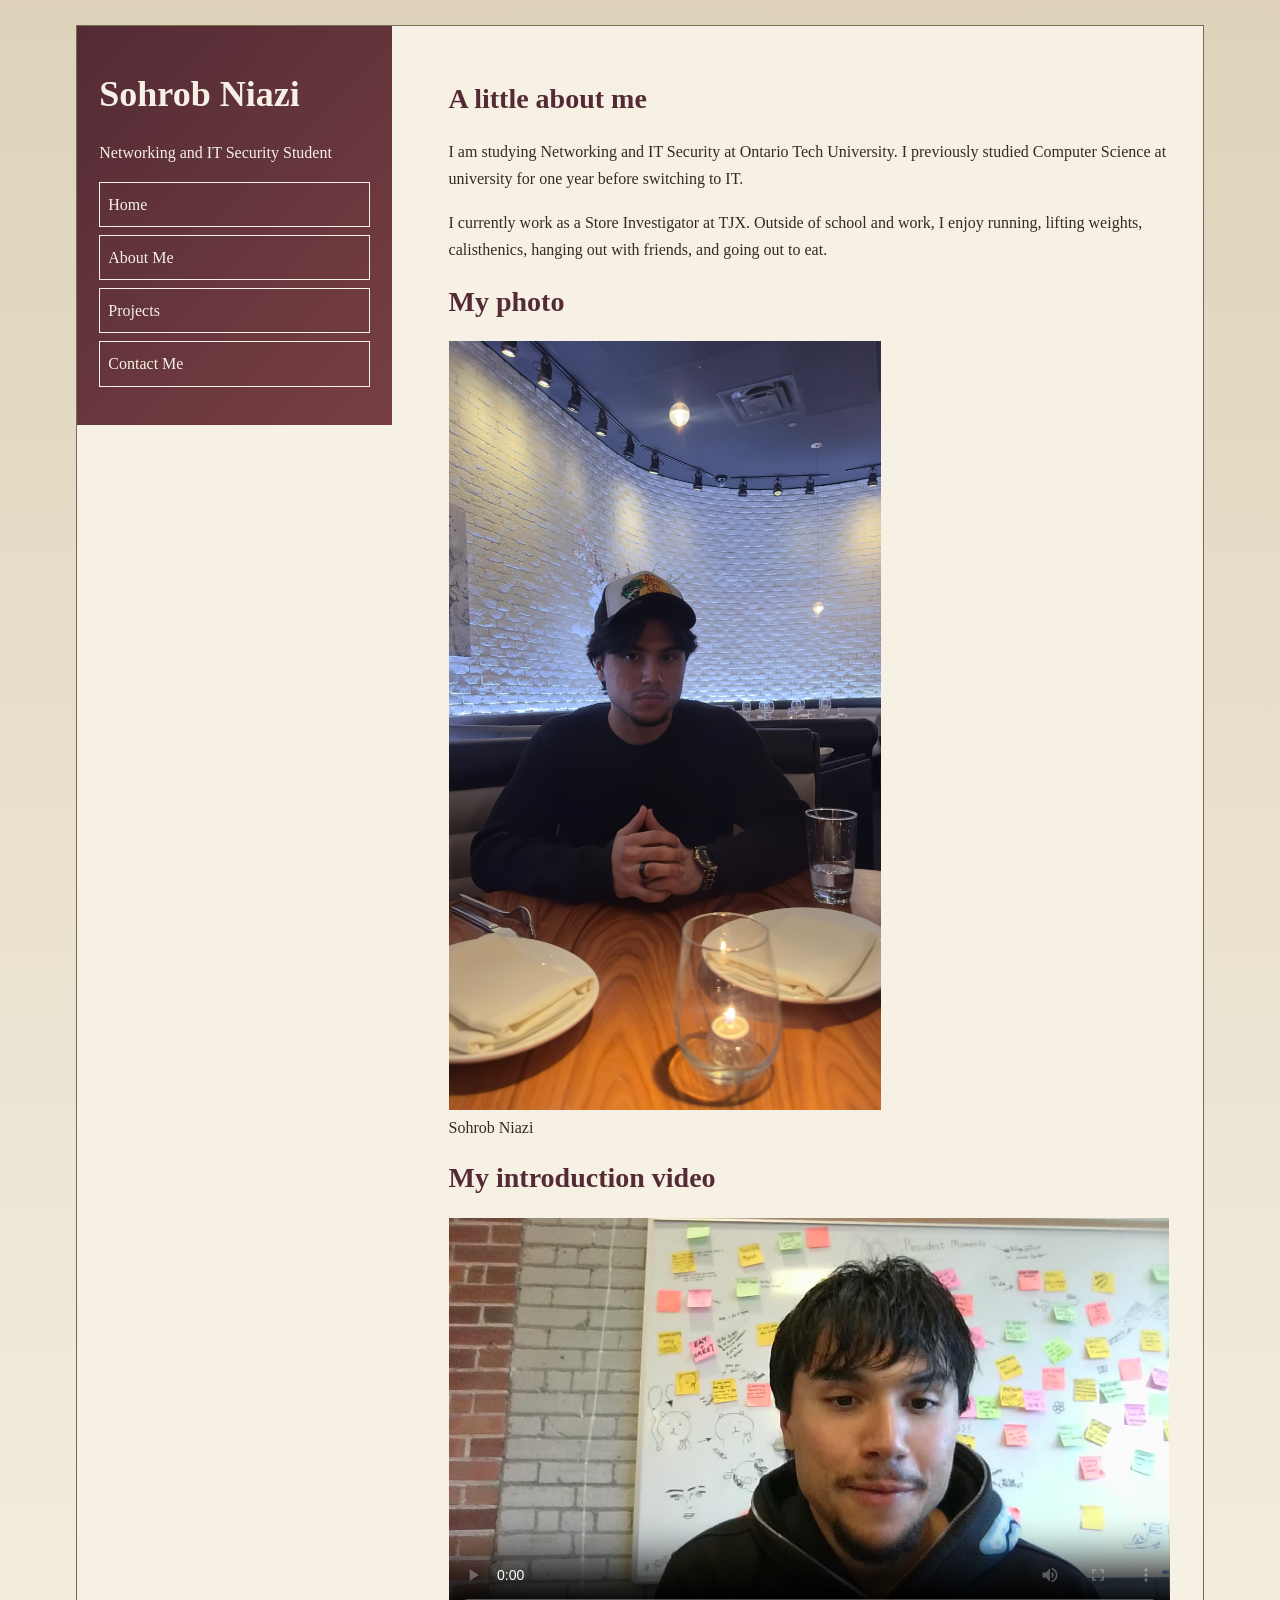
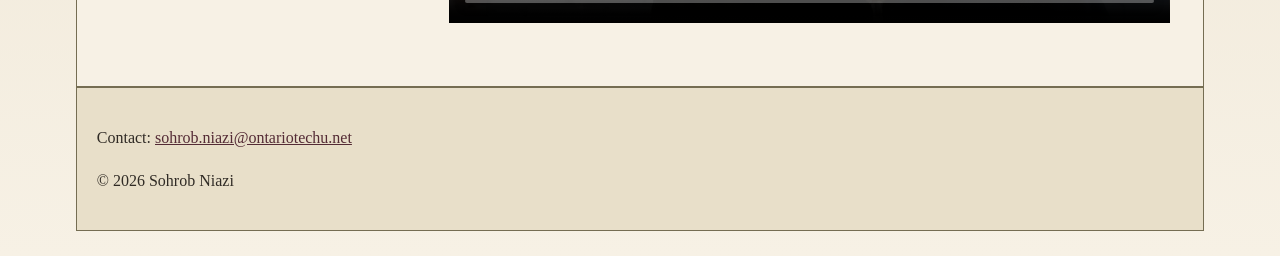
==== about.html @ 37c4a657 "Add portfolio website draft" ====
<!DOCTYPE html>
<html lang="en">
<head>
<meta charset="UTF-8">
<meta name="viewport" content="width=device-width, initial-scale=1.0">
<title>About Me | Sohrob Niazi</title>
<link rel="stylesheet" href="css/style.css">
<!-- Separate viewport stylesheets follow Week 3 responsive.html. -->
<link rel="stylesheet" href="css/laptop.css" media="only screen and (min-width:960px)">
<link rel="stylesheet" href="css/tablet.css" media="only screen and (min-width:481px) and (max-width:959px)">
<link rel="stylesheet" href="css/mobile.css" media="only screen and (max-width:480px)">
</head>
<body>
<div id="wrapper">
<!-- Semantic header, nav, article, section and footer follow semantic.html. -->
<header><h1>Sohrob Niazi</h1><p>Networking and IT Security Student</p>
<nav><p><a href="index.html">Home</a> <a href="about.html">About Me</a> <a href="projects.html">Projects</a> <a href="contact.html">Contact Me</a></p></nav></header>
<div id="content">
<article>
<h2>A little about me</h2>
<p>I am studying Networking and IT Security at Ontario Tech University. I previously studied Computer Science at university for one year before switching to IT.</p>
<p>I currently work as a Store Investigator at TJX. Outside of school and work, I enjoy running, lifting weights, calisthenics, hanging out with friends, and going out to eat.</p>
<section><h2>My photo</h2>
<!-- Image and figure follow the Week 3 semantic.html example. -->
<figure class="portrait">
<img src="media/sohrob.jpeg" alt="Sohrob Niazi sitting at a restaurant table">
<figcaption>Sohrob Niazi</figcaption>
</figure>
</section>
<section><h2>My introduction video</h2>
<!-- Video controls, poster and source follow Week 2 videos.html. -->
<video controls poster="media/video-poster.jpg" preload="auto">
<source src="media/introduction.mp4" type="video/mp4">
Your browser does not support this video. <a href="media/introduction.mp4">Download my introduction video</a>.
</video>
</section></article>
</div>
<footer><p>Contact: <a href="mailto:sohrob.niazi@ontariotechu.net">sohrob.niazi@ontariotechu.net</a></p>
<p>&copy; 2026 Sohrob Niazi</p></footer>
</div>
</body>
</html>
---- css/style.css ----
/* Colours and spacing use the Week 1 and Week 3 CSS patterns. */
body {
    font-family: Georgia, 'Times New Roman', serif;
    margin: 0;
    padding: 0;
    color: #302B25;
    background: linear-gradient(to bottom, #DED3BA 0%, #F7F1E5 100%);
}
#wrapper {
    margin: 25px auto;
    background-color: #F7F1E5;
    border: 1px solid #756D52;
}
header {
    background: linear-gradient(135deg, #542B35 0%, #773F43 100%);
    color: #F7F1E5;
    padding: 20px;
}
h1 { font-size: 36px; }
h2 { font-size: 28px; color: #542B35; }
h3 { font-size: 22px; color: #542B35; }
p { line-height: 1.7; }
a { color: #542B35; }
header a { color: #F7F1E5; }
nav a {
    display: block;
    padding: 8px;
    margin-bottom: 8px;
    border: 1px solid #F7F1E5;
    text-decoration: none;
}
nav a:hover { background-color: #F7F1E5; color: #542B35; }
#content { padding: 20px; }
section { margin-bottom: 25px; }
.intro {
    padding: 20px;
    background-color: #E8DFC9;
    border-left: 5px solid #756D52;
}
.project {
    padding: 15px;
    margin-bottom: 20px;
    border-top: 2px solid #756D52;
}
.button {
    display: inline-block;
    padding: 10px;
    margin-top: 5px;
    background-color: #542B35;
    color: #F7F1E5;
    border: 1px solid #542B35;
    font-size: 16px;
    text-decoration: none;
}
.button:hover { background-color: #773F43; }
input, textarea {
    font-family: Verdana, Geneva, Arial, sans-serif;
    font-size: 16px;
    background-color: #FFFFFF;
    color: #302B25;
    border: 1px solid #756D52;
}
input { padding: 8px; }
textarea { width: 90%; }
img, video { width: 100%; }
.portrait { width: 60%; margin-left: 0; }
figcaption { padding-top: 5px; }
footer {
    clear: both;
    padding: 20px;
    background-color: #E8DFC9;
    border-top: 2px solid #756D52;
}
---- css/laptop.css ----
/* Float columns follow Week 3 fluid.css; the footer clears both floats. */
#wrapper { width: 88%; }
header { float: left; width: 24%; padding: 2%; }
#content { float: right; width: 64%; padding: 3%; }
form { width: 95%; }
---- css/tablet.css ----
/* Tablet: the class breakpoints with a stacked layout. */
#wrapper { width: 94%; }
header, #content { float: none; }
nav a { display: inline-block; margin-right: 5px; }
form { width: 90%; }
h1 { font-size: 32px; }
---- css/mobile.css ----
/* Mobile uses the class 480px breakpoint and percentage widths. */
@media only screen and (max-width:480px) {
    #wrapper { width: 96%; margin: 10px auto; }
    header, footer, #content { padding: 15px; float: none; }
    h1 { font-size: 30px; }
    h2 { font-size: 24px; }
    .portrait { width: 90%; }
    form { width: 100%; }
    input { width: 85%; }
    .button { width: auto; }
    footer p { font-size: 12px; }
}
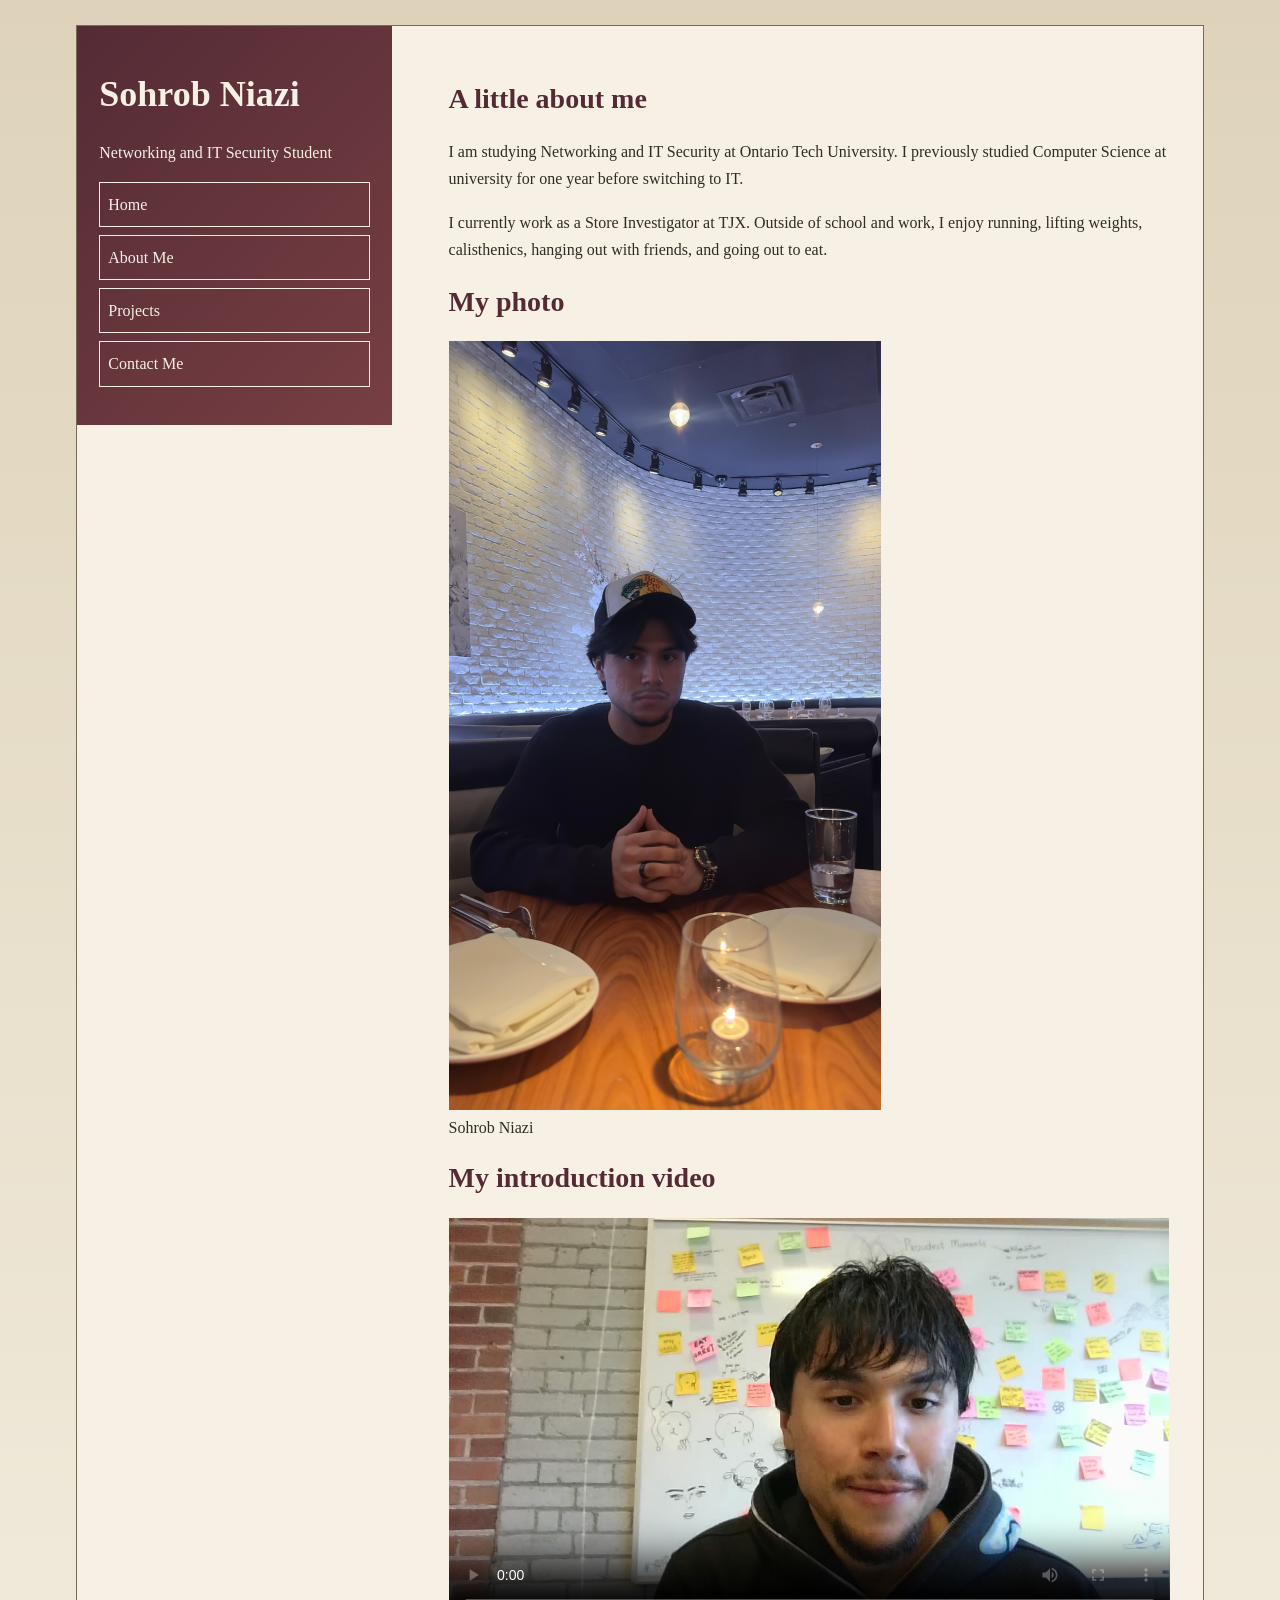
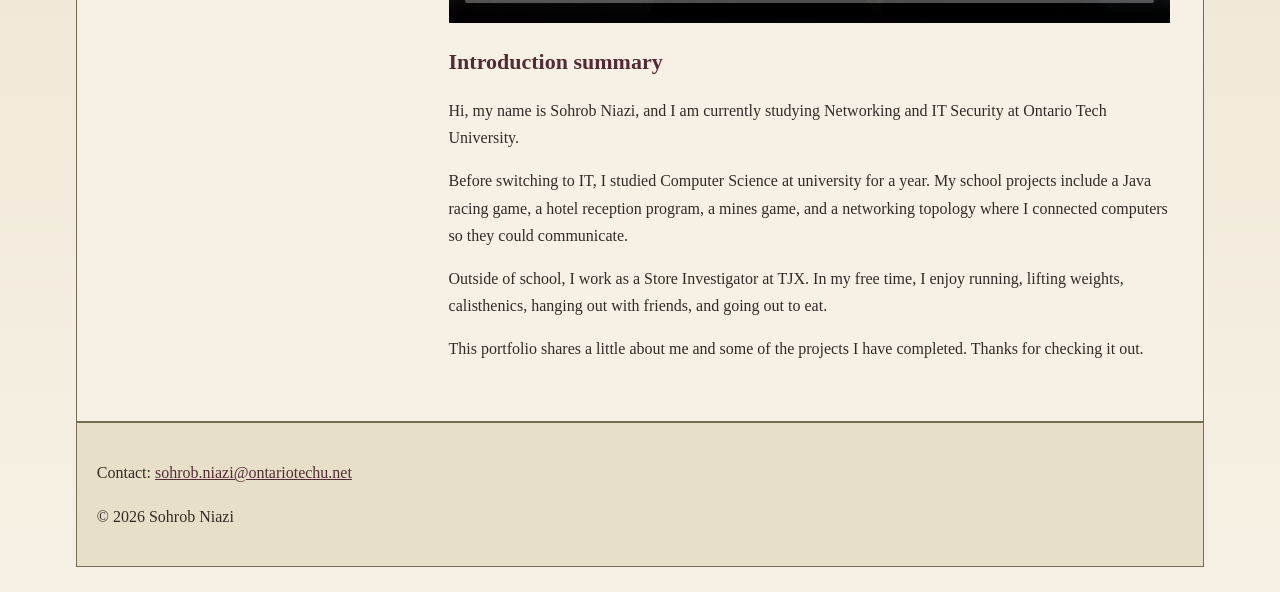
==== commit 0e790af0: "Add written introduction below video" ====
--- a/about.html
+++ b/about.html
@@ -32,7 +32,11 @@
 <video controls poster="media/video-poster.jpg" preload="auto">
 <source src="media/introduction.mp4" type="video/mp4">
 Your browser does not support this video. <a href="media/introduction.mp4">Download my introduction video</a>.
-</video>
+</video><h3>Introduction summary</h3>
+<p>Hi, my name is Sohrob Niazi, and I am currently studying Networking and IT Security at Ontario Tech University.</p>
+<p>Before switching to IT, I studied Computer Science at university for a year. My school projects include a Java racing game, a hotel reception program, a mines game, and a networking topology where I connected computers so they could communicate.</p>
+<p>Outside of school, I work as a Store Investigator at TJX. In my free time, I enjoy running, lifting weights, calisthenics, hanging out with friends, and going out to eat.</p>
+<p>This portfolio shares a little about me and some of the projects I have completed. Thanks for checking it out.</p>
 </section></article>
 </div>
 <footer><p>Contact: <a href="mailto:sohrob.niazi@ontariotechu.net">sohrob.niazi@ontariotechu.net</a></p>
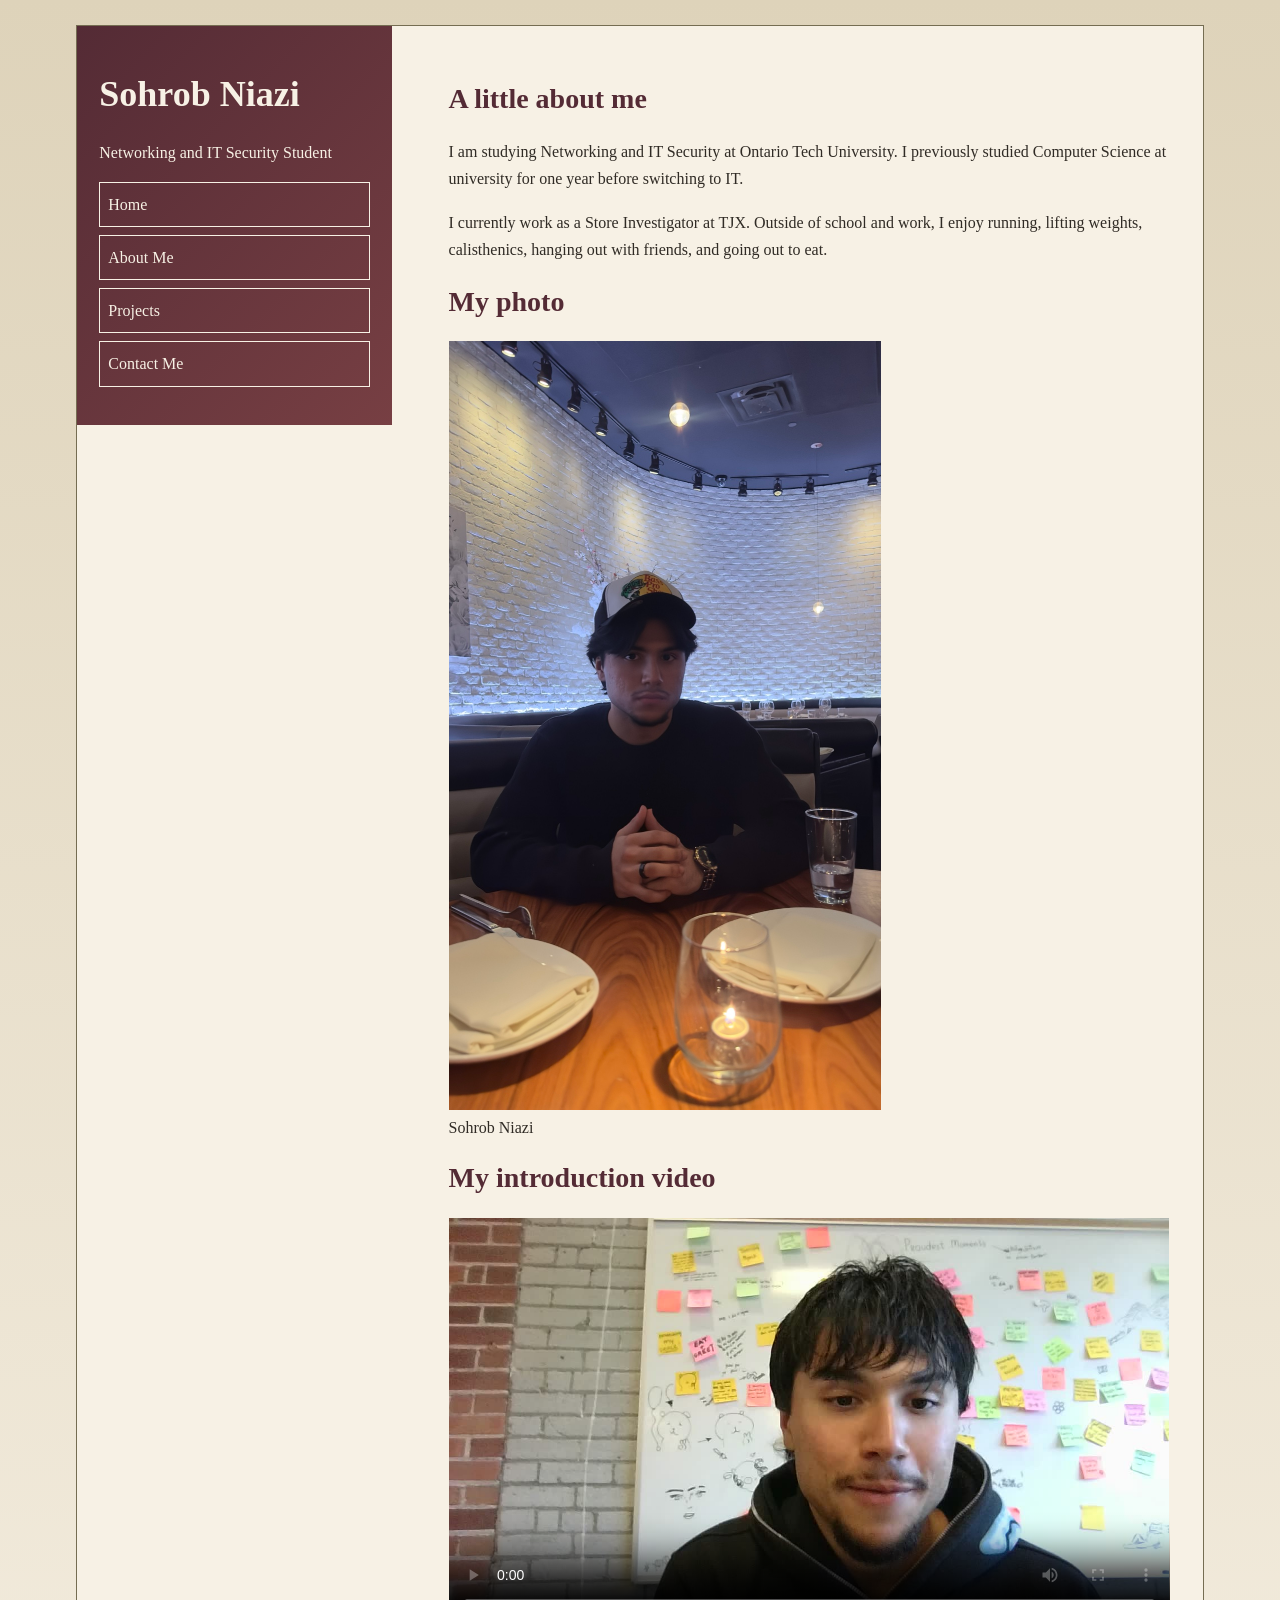
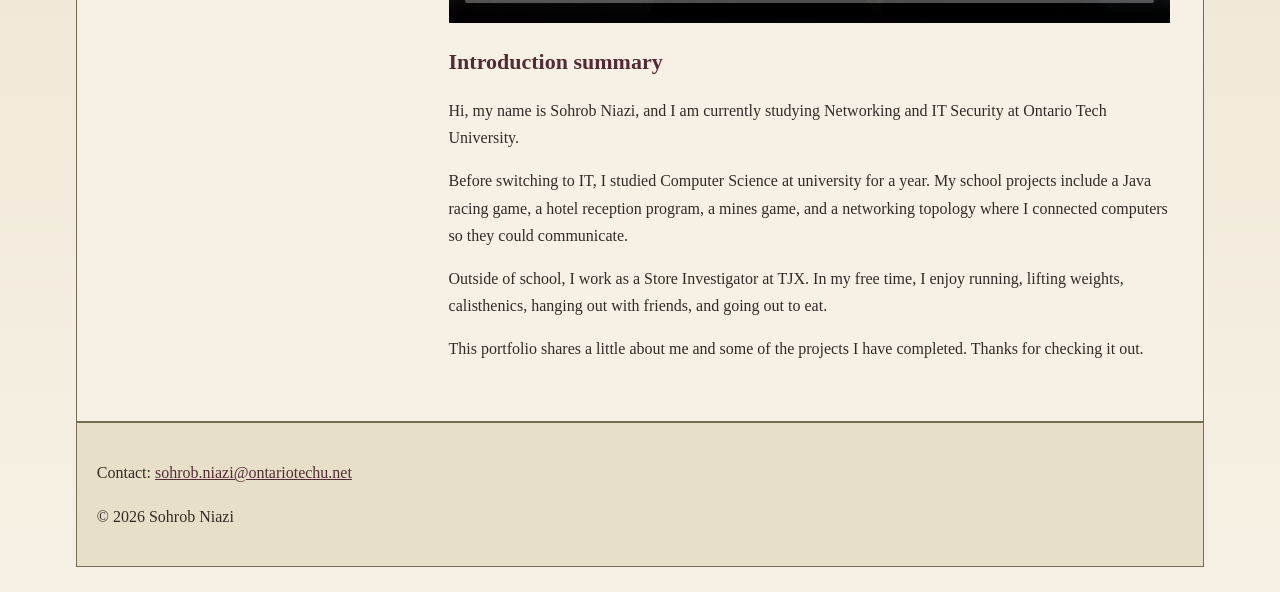
==== commit d63dbe24: "Add comments explaining HTML and CSS" ====
--- a/about.html
+++ b/about.html
@@ -1,46 +1,67 @@
 <!DOCTYPE html>
 <html lang="en">
 <head>
+<!-- Set the character encoding and match the page width to the device screen. -->
 <meta charset="UTF-8">
 <meta name="viewport" content="width=device-width, initial-scale=1.0">
 <title>About Me | Sohrob Niazi</title>
+
+<!-- Load the main styles used on all pages. -->
 <link rel="stylesheet" href="css/style.css">
-<!-- Separate viewport stylesheets follow Week 3 responsive.html. -->
+
+<!-- Week 3 responsive.html: load a layout stylesheet based on screen width. -->
 <link rel="stylesheet" href="css/laptop.css" media="only screen and (min-width:960px)">
 <link rel="stylesheet" href="css/tablet.css" media="only screen and (min-width:481px) and (max-width:959px)">
 <link rel="stylesheet" href="css/mobile.css" media="only screen and (max-width:480px)">
 </head>
 <body>
+<!-- The wrapper groups the page for sizing and positioning with CSS. -->
 <div id="wrapper">
-<!-- Semantic header, nav, article, section and footer follow semantic.html. -->
+
+<!-- Page structure follows Week 3 semantic.html. -->
 <header><h1>Sohrob Niazi</h1><p>Networking and IT Security Student</p>
+
+<!-- Navigation links connect the four pages. -->
 <nav><p><a href="index.html">Home</a> <a href="about.html">About Me</a> <a href="projects.html">Projects</a> <a href="contact.html">Contact Me</a></p></nav></header>
+
 <div id="content">
+<!-- The article groups my background, photo and introduction video. -->
 <article>
 <h2>A little about me</h2>
 <p>I am studying Networking and IT Security at Ontario Tech University. I previously studied Computer Science at university for one year before switching to IT.</p>
 <p>I currently work as a Store Investigator at TJX. Outside of school and work, I enjoy running, lifting weights, calisthenics, hanging out with friends, and going out to eat.</p>
+
 <section><h2>My photo</h2>
-<!-- Image and figure follow the Week 3 semantic.html example. -->
+<!-- figure groups the photo with its caption.  src gives the image location, and alt describes it for screen readers or when the image cannot load. The portrait class controls its size. -->
 <figure class="portrait">
 <img src="media/sohrob.jpeg" alt="Sohrob Niazi sitting at a restaurant table">
 <figcaption>Sohrob Niazi</figcaption>
 </figure>
 </section>
+
 <section><h2>My introduction video</h2>
-<!-- Video controls, poster and source follow Week 2 videos.html. -->
+<!-- controls adds playback buttons, poster sets the preview image, and preload="auto" asks the browser to preload the video. -->
 <video controls poster="media/video-poster.jpg" preload="auto">
+
+<!-- Give the browser the video file location and its MP4 format. -->
 <source src="media/introduction.mp4" type="video/mp4">
+
+<!-- This message and download link appear if the video element is unsupported. -->
 Your browser does not support this video. <a href="media/introduction.mp4">Download my introduction video</a>.
-</video><h3>Introduction summary</h3>
+</video>
+
+<!-- this is a written summary of the introduction below the video. -->
+<h3>Introduction summary</h3>
 <p>Hi, my name is Sohrob Niazi, and I am currently studying Networking and IT Security at Ontario Tech University.</p>
 <p>Before switching to IT, I studied Computer Science at university for a year. My school projects include a Java racing game, a hotel reception program, a mines game, and a networking topology where I connected computers so they could communicate.</p>
 <p>Outside of school, I work as a Store Investigator at TJX. In my free time, I enjoy running, lifting weights, calisthenics, hanging out with friends, and going out to eat.</p>
 <p>This portfolio shares a little about me and some of the projects I have completed. Thanks for checking it out.</p>
 </section></article>
 </div>
+
+<!-- This Shows my email and copyright at the bottom of the page. Clicking my email opens an email app addressed to me. & copy; displays the copyright symbol. -->
 <footer><p>Contact: <a href="mailto:sohrob.niazi@ontariotechu.net">sohrob.niazi@ontariotechu.net</a></p>
 <p>&copy; 2026 Sohrob Niazi</p></footer>
 </div>
 </body>
-</html>
+</html>
--- a/css/style.css
+++ b/css/style.css
@@ -1,4 +1,4 @@
-/* Colours and spacing use the Week 1 and Week 3 CSS patterns. */
+/* Set the page font, remove default spacing and fade the background from darker cream at the top to lighter cream at the bottom. */
 body {
     font-family: Georgia, 'Times New Roman', serif;
     margin: 0;
@@ -6,22 +6,34 @@
     color: #302B25;
     background: linear-gradient(to bottom, #DED3BA 0%, #F7F1E5 100%);
 }
+
+/* Centre the wrapper and give it a cream background and olive border. */
 #wrapper {
     margin: 25px auto;
     background-color: #F7F1E5;
     border: 1px solid #756D52;
 }
+
+/* Fade the header colours diagonally and add cream text and inner spacing. */
 header {
     background: linear-gradient(135deg, #542B35 0%, #773F43 100%);
     color: #F7F1E5;
     padding: 20px;
 }
+
+/* Set the heading sizes and colours. */
 h1 { font-size: 36px; }
 h2 { font-size: 28px; color: #542B35; }
 h3 { font-size: 22px; color: #542B35; }
+
+/* Add space between lines of paragraph text. */
 p { line-height: 1.7; }
+
+/* Use burgundy links, except inside the header where they are cream. */
 a { color: #542B35; }
 header a { color: #F7F1E5; }
+
+/* nav a selects the links inside the navigation menu. display: block puts each link on its own line. padding: 8px adds space inside each link. margin-bottom: 8px adds space below each link. border adds a 1px solid cream border around each link. text-decoration: none removes the underline. */
 nav a {
     display: block;
     padding: 8px;
@@ -29,19 +41,29 @@
     border: 1px solid #F7F1E5;
     text-decoration: none;
 }
+
+/* :hover applies when the mouse is over a menu link. Set its background to cream and its text to burgundy. */
 nav a:hover { background-color: #F7F1E5; color: #542B35; }
+
+/* Add 20px inside the content area and 25px below each section. */
 #content { padding: 20px; }
 section { margin-bottom: 25px; }
+
+/* .intro selects the introduction. Add inner spacing, a sand background and an olive left border. */
 .intro {
     padding: 20px;
     background-color: #E8DFC9;
     border-left: 5px solid #756D52;
 }
+
+/* .project selects each project. Add inner spacing, space below it and an olive top border. */
 .project {
     padding: 15px;
     margin-bottom: 20px;
     border-top: 2px solid #756D52;
 }
+
+/* .button selects the buttons. Inline-block lets them sit beside each other. Add spacing, burgundy backgrounds, cream text and borders. Set the text size to 16px and remove link underlines. */
 .button {
     display: inline-block;
     padding: 10px;
@@ -52,7 +74,11 @@
     font-size: 16px;
     text-decoration: none;
 }
+
+/* Change the button background when the mouse is over it. */
 .button:hover { background-color: #773F43; }
+
+/* Style inputs and the comments box with a 16px font, white background, dark brown text and olive borders. */
 input, textarea {
     font-family: Verdana, Geneva, Arial, sans-serif;
     font-size: 16px;
@@ -60,14 +86,24 @@
     color: #302B25;
     border: 1px solid #756D52;
 }
+
+/* Add inner spacing to inputs. Make the comments box 90% of its container's width. */
 input { padding: 8px; }
 textarea { width: 90%; }
+
+/* Makes images and videos fill their container's width. */
 img, video { width: 100%; }
+
+/* Makes the photo container 60% wide with no left margin. */
 .portrait { width: 60%; margin-left: 0; }
+
+/* This adds 5px of space above the caption text. */
 figcaption { padding-top: 5px; }
+
+/* clear: both puts the footer below the floated columns.Add inner spacing, a sand background and an olive top border. */
 footer {
     clear: both;
     padding: 20px;
     background-color: #E8DFC9;
     border-top: 2px solid #756D52;
-}
+}
--- a/css/laptop.css
+++ b/css/laptop.css
@@ -1,5 +1,13 @@
-/* Float columns follow Week 3 fluid.css; the footer clears both floats. */
+/* Make the website 88% of the available page width. */
 #wrapper { width: 88%; }
+
+/* Put the header and menu on the left.
+   Set its width to 24% and add spacing inside it. */
 header { float: left; width: 24%; padding: 2%; }
+
+/* Put the page content on the right.
+   Set its width to 64% and add spacing inside it. */
 #content { float: right; width: 64%; padding: 3%; }
-form { width: 95%; }
+
+/* Make the form 95% of its container's width. */
+form { width: 95%; }
--- a/css/tablet.css
+++ b/css/tablet.css
@@ -1,6 +1,15 @@
-/* Tablet: the class breakpoints with a stacked layout. */
+/* Make the website 94% of the available page width. */
 #wrapper { width: 94%; }
+
+/* Keep the header above the content instead of floating them. */
 header, #content { float: none; }
+
+/* Let menu links sit beside each other, with a small gap.
+   They wrap onto another line if there is not enough room. */
 nav a { display: inline-block; margin-right: 5px; }
+
+/* Make the form 90% of its container's width. */
 form { width: 90%; }
-h1 { font-size: 32px; }
+
+/* Make the main heading slightly smaller. */
+h1 { font-size: 32px; }
--- a/css/mobile.css
+++ b/css/mobile.css
@@ -1,12 +1,29 @@
-/* Mobile uses the class 480px breakpoint and percentage widths. */
+/* Apply these styles when the screen is 480px wide or less. */
 @media only screen and (max-width:480px) {
+
+    /* Use most of the page width and centre the website.
+       Leave 10px of space above and below it. */
     #wrapper { width: 96%; margin: 10px auto; }
+
+    /* Reduce inner spacing and keep the page areas stacked. */
     header, footer, #content { padding: 15px; float: none; }
+
+    /* Make headings smaller for the narrow screen. */
     h1 { font-size: 30px; }
     h2 { font-size: 24px; }
+
+    /* Make the photo container wider on small screens. */
     .portrait { width: 90%; }
+
+    /* Let the form fill its container. */
     form { width: 100%; }
+
+    /* Make input fields 85% of their container's width. */
     input { width: 85%; }
+
+    /* Let buttons size themselves instead of using the input width. */
     .button { width: auto; }
+
+    /* Make the footer paragraph text smaller. */
     footer p { font-size: 12px; }
-}
+}
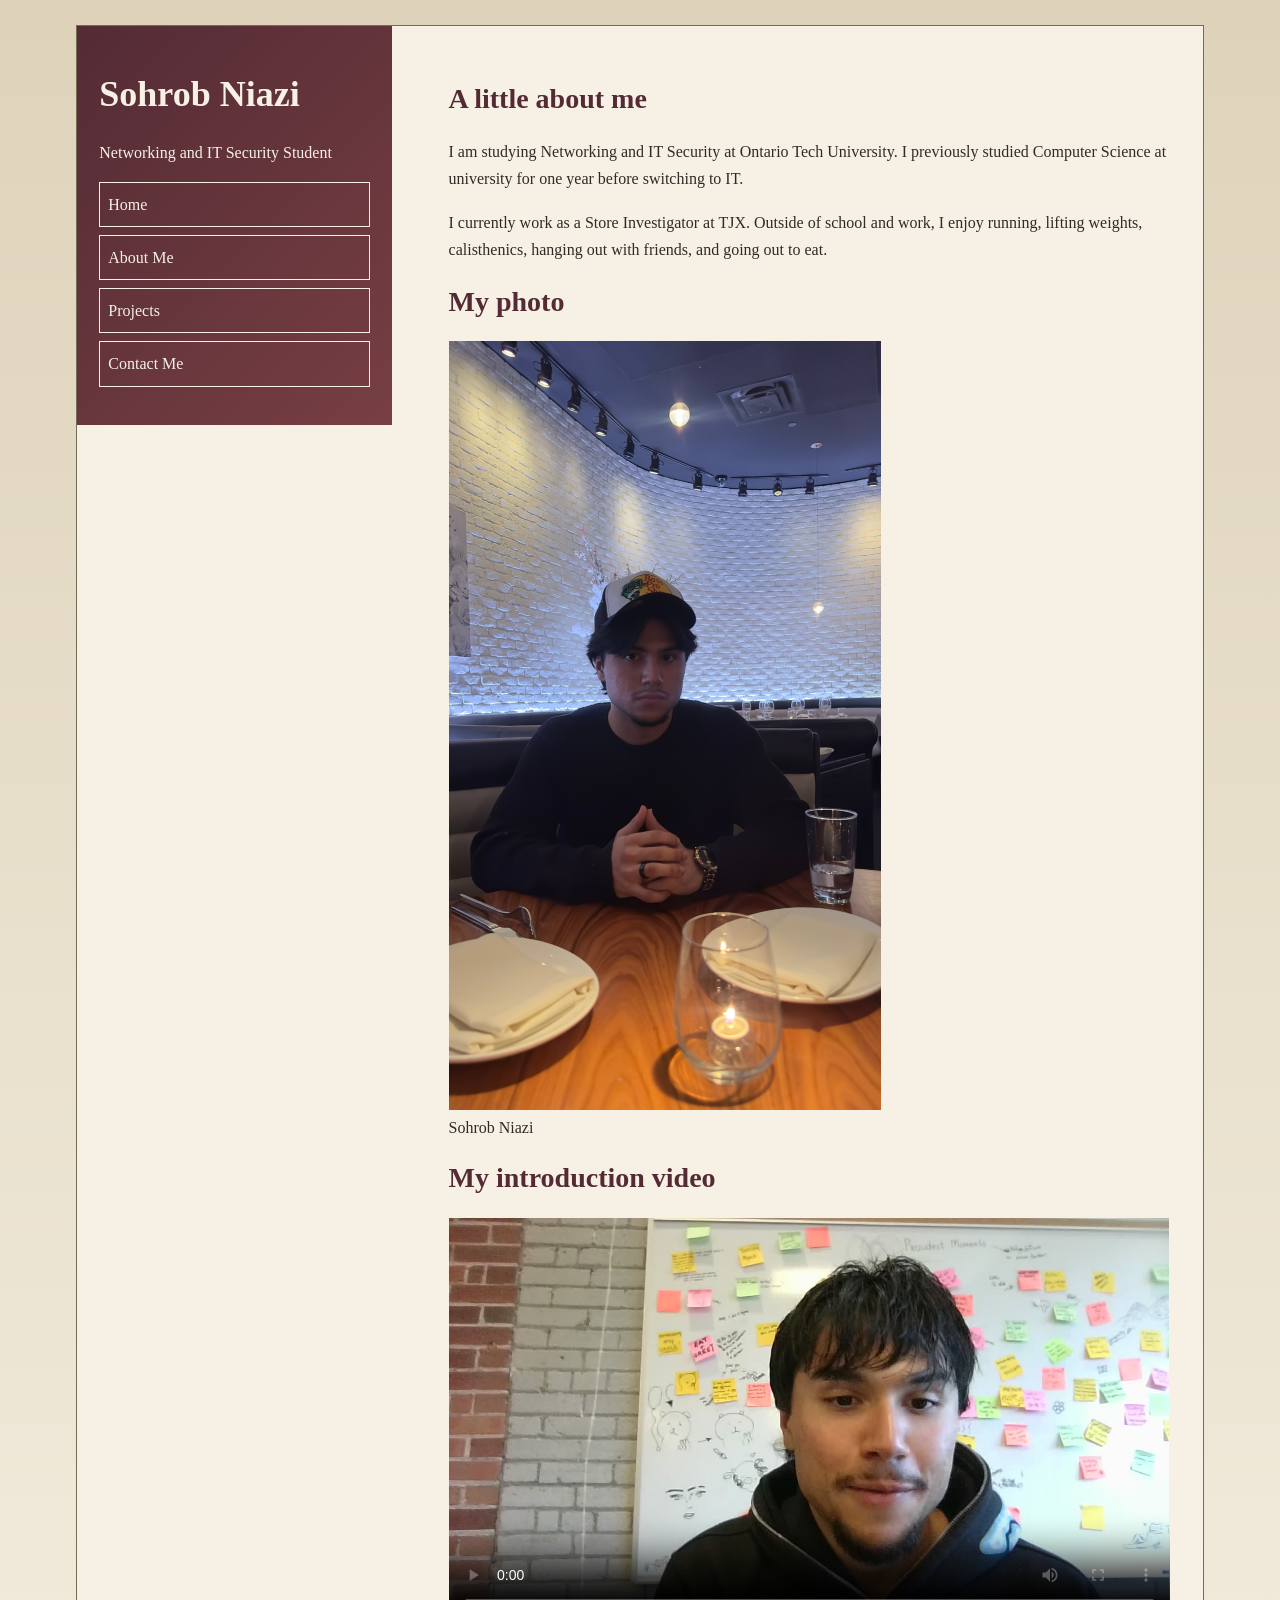
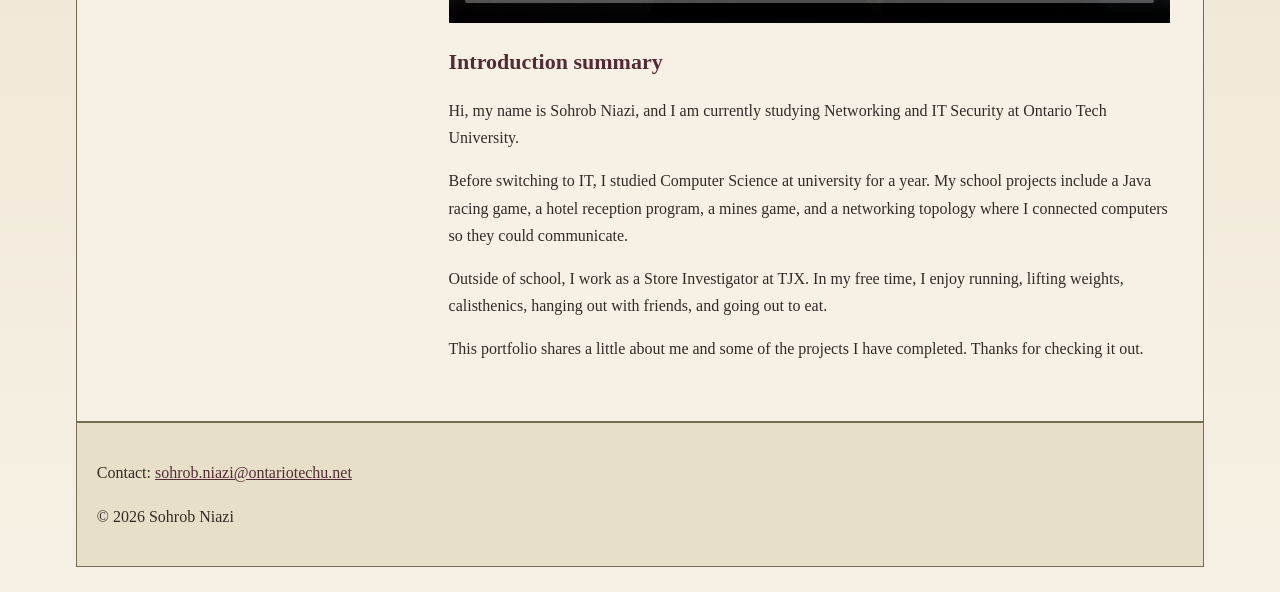
==== commit 80e176f3: "Revise code comments" ====
--- a/about.html
+++ b/about.html
@@ -6,7 +6,7 @@
 <meta name="viewport" content="width=device-width, initial-scale=1.0">
 <title>About Me | Sohrob Niazi</title>
 
-<!-- Load the main styles used on all pages. -->
+<!-- This loads the main styles used on all pages. -->
 <link rel="stylesheet" href="css/style.css">
 
 <!-- Week 3 responsive.html: load a layout stylesheet based on screen width. -->
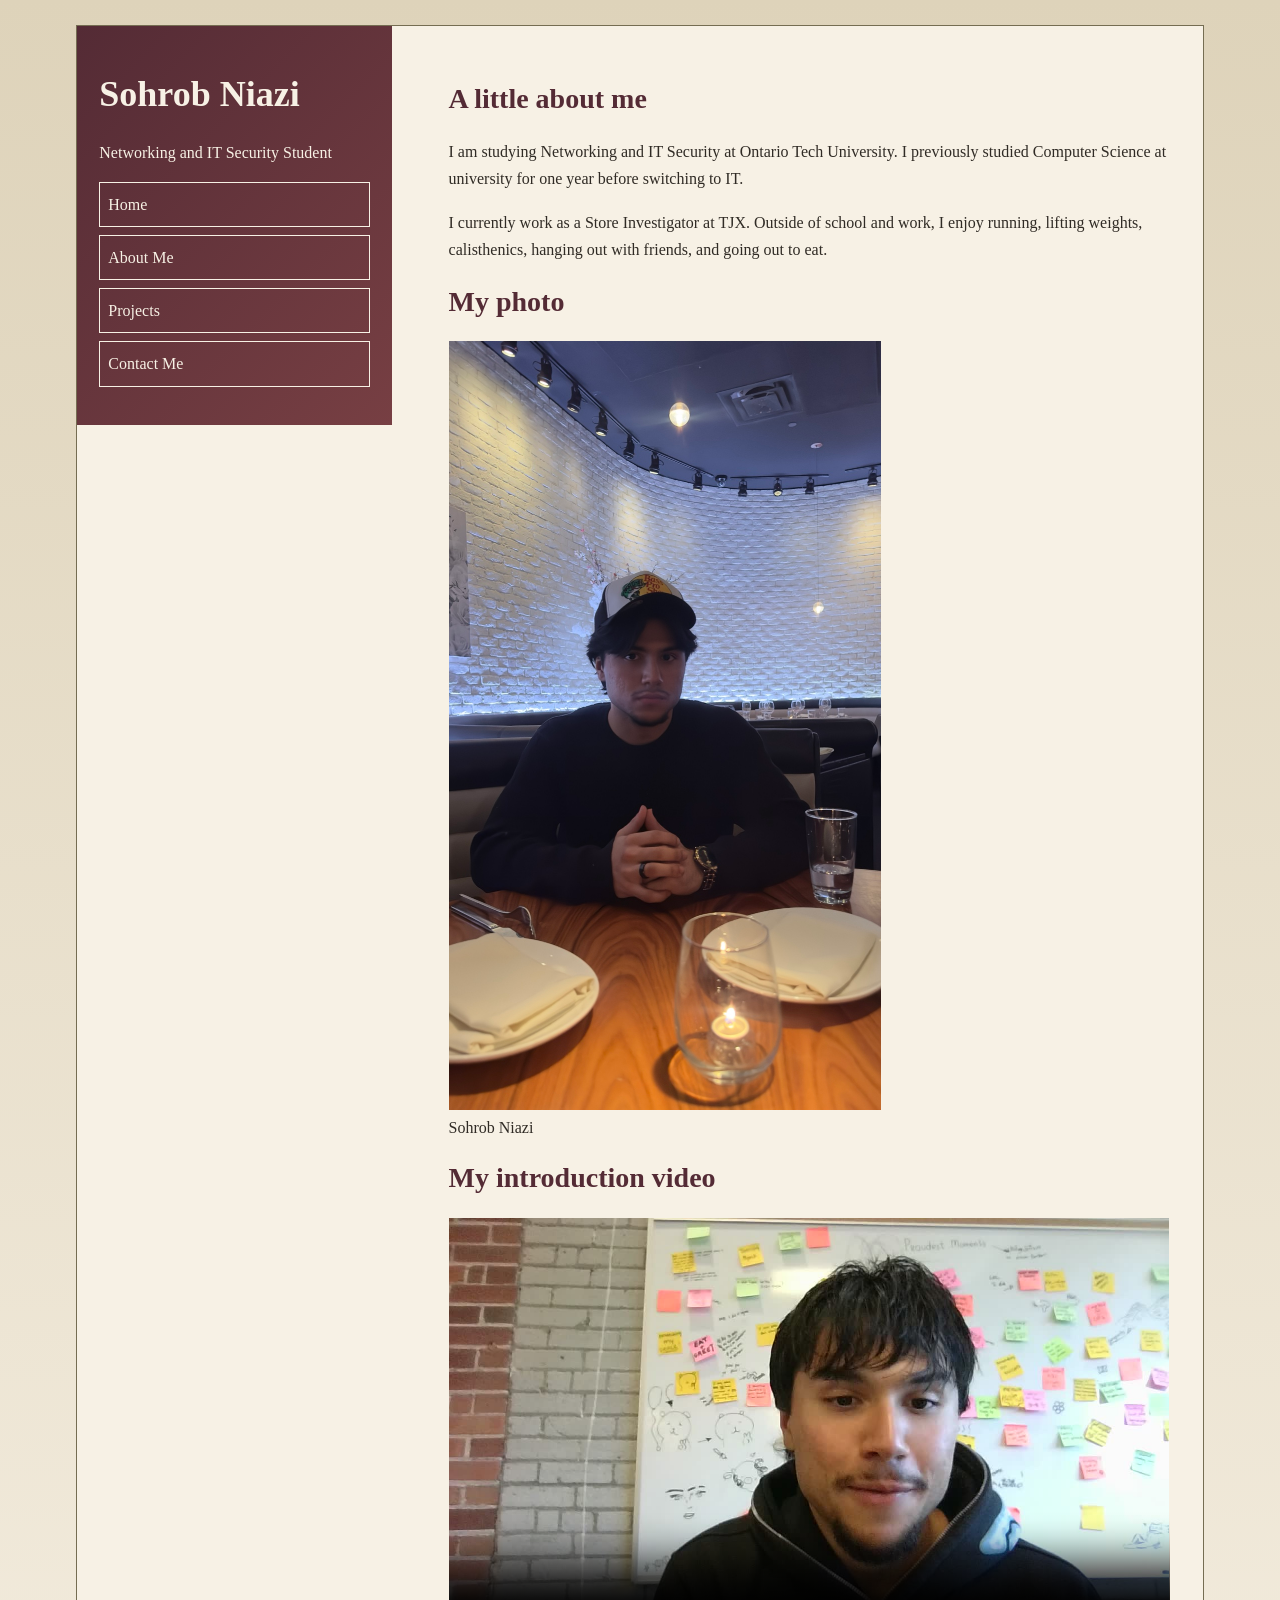
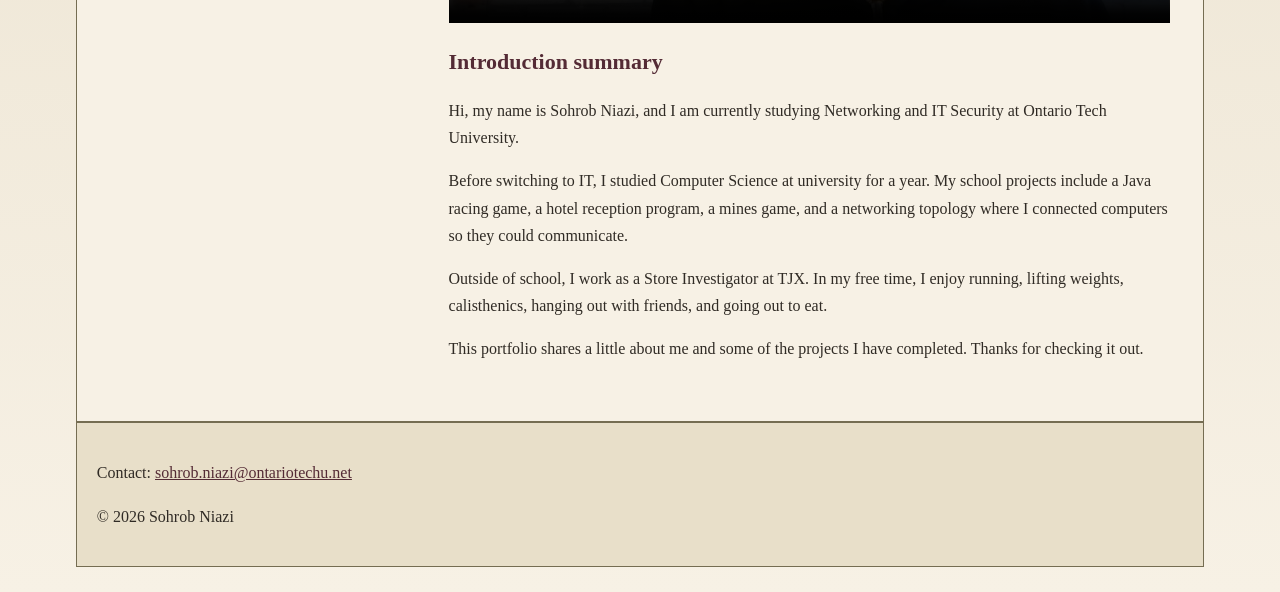
==== commit cfeba4ea: "Revise code comments" ====
--- a/about.html
+++ b/about.html
@@ -1,7 +1,7 @@
 <!DOCTYPE html>
 <html lang="en">
 <head>
-<!-- Set the character encoding and match the page width to the device screen. -->
+<!-- This sets the character encoding and match the page width to the device screen. -->
 <meta charset="UTF-8">
 <meta name="viewport" content="width=device-width, initial-scale=1.0">
 <title>About Me | Sohrob Niazi</title>
@@ -9,7 +9,7 @@
 <!-- This loads the main styles used on all pages. -->
 <link rel="stylesheet" href="css/style.css">
 
-<!-- Week 3 responsive.html: load a layout stylesheet based on screen width. -->
+<!-- Load different styles based on screen width. laptop.css applies at 960px and wider. tablet.css applies from 481px to 959px. mobile.css applies at 480px and narrower. -->
 <link rel="stylesheet" href="css/laptop.css" media="only screen and (min-width:960px)">
 <link rel="stylesheet" href="css/tablet.css" media="only screen and (min-width:481px) and (max-width:959px)">
 <link rel="stylesheet" href="css/mobile.css" media="only screen and (max-width:480px)">
@@ -18,7 +18,7 @@
 <!-- The wrapper groups the page for sizing and positioning with CSS. -->
 <div id="wrapper">
 
-<!-- Page structure follows Week 3 semantic.html. -->
+<!-- header starts the header area. h1 shows my name as the main heading. p shows my program below it. -->
 <header><h1>Sohrob Niazi</h1><p>Networking and IT Security Student</p>
 
 <!-- Navigation links connect the four pages. -->
